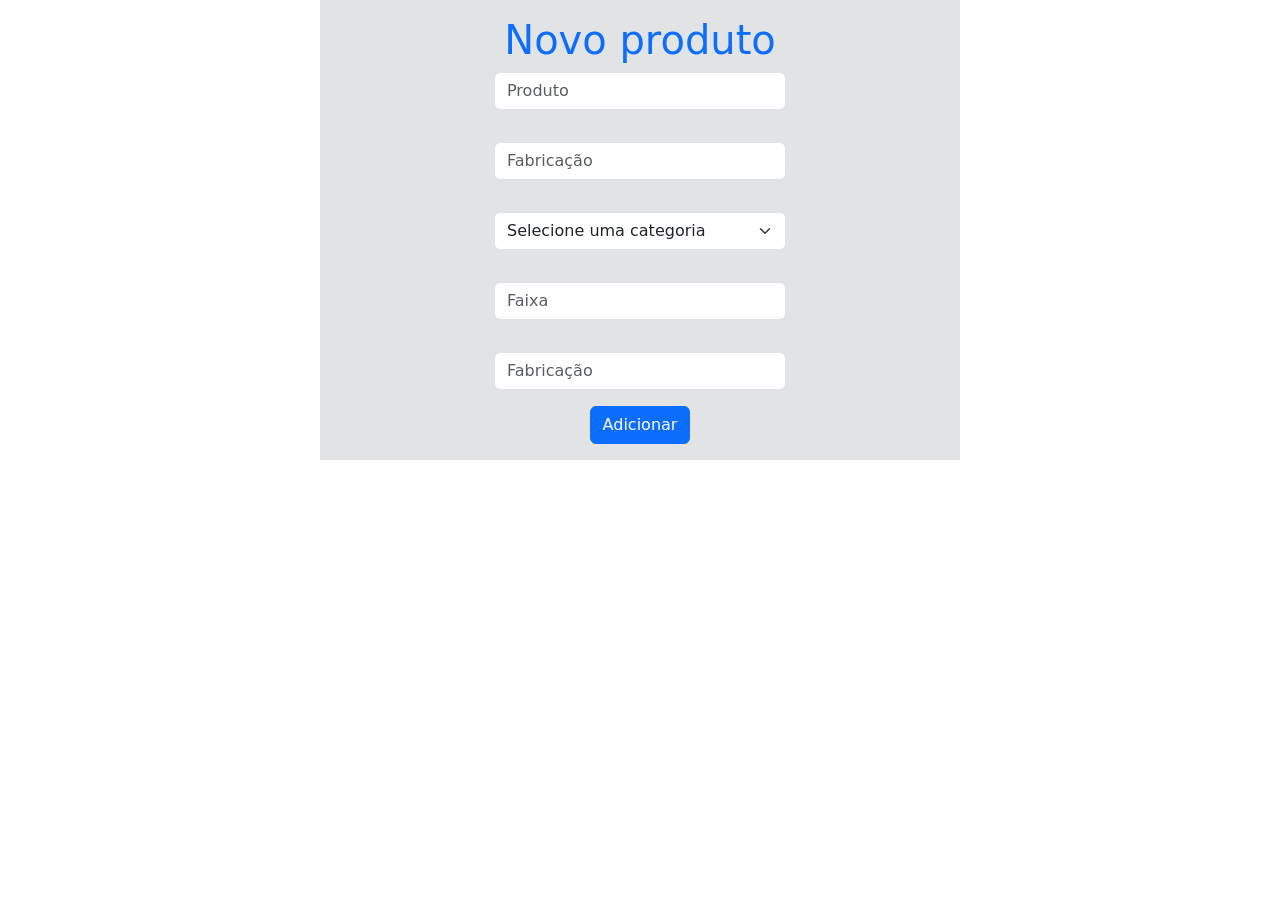
==== web/cadastro.html @ 8346c993 "Criando o cadastro" ====
<!DOCTYPE html>
<html lang="pt-br">

<head>
    <meta charset="UTF-8">
    <meta name="viewport" content="width=device-width, initial-scale=1.0">
    <meta name="description" content="">
    <meta name="keywords" content="">
    <title>Cadastro</title>
    <link rel="shortcut icon" href="img/favicon_fone.png" type="image/x-icon">
    <link href="https://cdn.jsdelivr.net/npm/bootstrap@5.3.8/dist/css/bootstrap.min.css" rel="stylesheet">
</head>

<body>
    <div class="container w-50 bg-secondary-subtle text-center py-3">

        <h1 class="text-primary">Novo produto</h1>

        <form class="row g-3 w-50 mx-auto" name="frmProduto" action="insert">

            <div class="mb-3">
                <input type="text" name="nome" class="form-control" placeholder="Produto"
                    aria-label="Digite nome do produto" required>
            </div>

            <div class="mb-3">
                <input type="text" name="fab" class="form-control" placeholder="Fabricação"
                    aria-label="Digite a fabricação " required>
            </div>

            <div class="mb-3">
                <select id="inputState" class="form-select" name="categoria" required>
                    <option value="" selected disabled>Selecione uma categoria</option>
                    <option>Jogos de Tabuleiro</option>
                    <option>Jogos Pedagógicos</option>
                    <option>Blocos de montar</option>
                    <option>Bonecas</option>
                    <option>Ar Livre</option>
                    <option>Quebra-cabeça</option>
                    <option>Cartas</option>

                </select>
            </div>

            <div class="mb-3">
                <input type="text" name="faixa" class="form-control" placeholder="Faixa"
                    aria-label="Digite a faixa Etária " required>
            </div>


            <div class="mb-3">
                <input type="text" name="preco" class="form-control" placeholder="Fabricação"
                    aria-label="Digite o preço " required>
            </div>
        </form>

        <button class="btn btn-primary" onclick="validar()">Adicionar
        </button>
    </div>
    <script src="https://cdn.jsdelivr.net/npm/@popperjs/core@2.11.8/dist/umd/popper.min.js"></script>
    <script src="https://cdn.jsdelivr.net/npm/bootstrap@5.3.8/dist/js/bootstrap.min.js"></script>
    <script src="scripts/validador.js"></script>

</body>

</html>
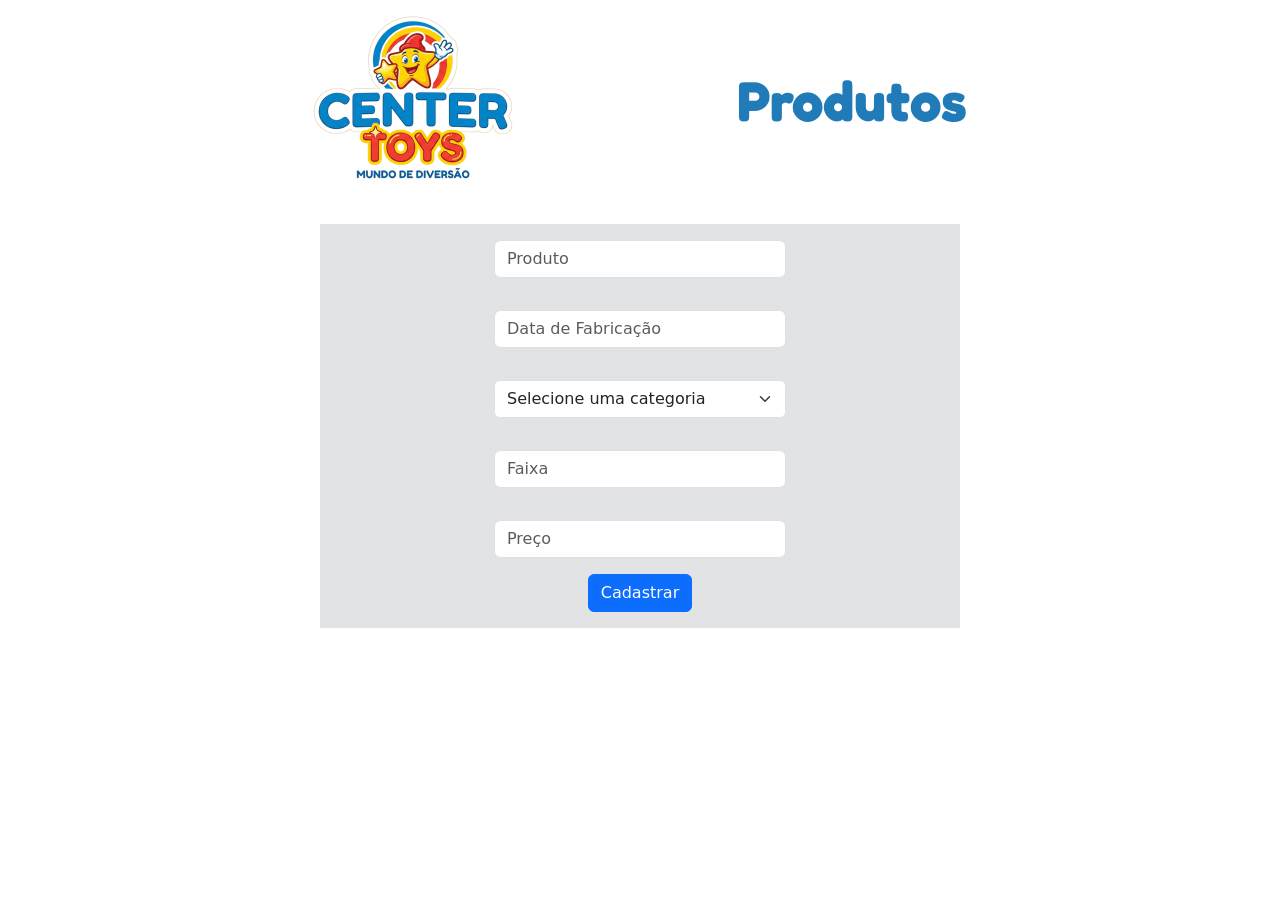
==== commit ac105aec: "Alterações gerais" ====
--- a/web/cadastro.html
+++ b/web/cadastro.html
@@ -2,34 +2,56 @@
 <html lang="pt-br">
 
 <head>
+
     <meta charset="UTF-8">
     <meta name="viewport" content="width=device-width, initial-scale=1.0">
+
     <meta name="description" content="">
     <meta name="keywords" content="">
-    <title>Cadastro</title>
-    <link rel="shortcut icon" href="img/favicon_fone.png" type="image/x-icon">
+
     <link href="https://cdn.jsdelivr.net/npm/bootstrap@5.3.8/dist/css/bootstrap.min.css" rel="stylesheet">
+    <link rel="stylesheet" href="style.css">
+
+    <link rel="preconnect" href="https://fonts.googleapis.com">
+    <link rel="preconnect" href="https://fonts.gstatic.com" crossorigin>
+    <link href="https://fonts.googleapis.com/css2?family=Fredoka:wght@300..700&display=swap" rel="stylesheet">
+
+    <title> Cadastro </title>
+    <link rel="shortcut icon" href="img/logo_personagem.png" type="image/x-icon">
+
 </head>
 
 <body>
+    <header class="d-flex flex-column flex-md-row align-items-center justify-content-center mb-4 gap-md-4">
+
+        <img id="logo" src="img/logo.png" alt="Logo Center Toys" class="img-fluid">
+        <h1 class="fw-bold titulo-pagina mb-0" id="titulo-pagina"> Produtos </h1>
+
+    </header>
+
+
     <div class="container w-50 bg-secondary-subtle text-center py-3">
-
-        <h1 class="text-primary">Novo produto</h1>
 
         <form class="row g-3 w-50 mx-auto" name="frmProduto" action="insert">
 
             <div class="mb-3">
+
                 <input type="text" name="nome" class="form-control" placeholder="Produto"
                     aria-label="Digite nome do produto" required>
+
             </div>
 
             <div class="mb-3">
-                <input type="text" name="fab" class="form-control" placeholder="Fabricação"
+
+                <input type="text" name="fab" class="form-control" placeholder="Data de Fabricação"
                     aria-label="Digite a fabricação " required>
+
             </div>
 
             <div class="mb-3">
+
                 <select id="inputState" class="form-select" name="categoria" required>
+
                     <option value="" selected disabled>Selecione uma categoria</option>
                     <option>Jogos de Tabuleiro</option>
                     <option>Jogos Pedagógicos</option>
@@ -40,24 +62,32 @@
                     <option>Cartas</option>
 
                 </select>
+
             </div>
 
             <div class="mb-3">
+
                 <input type="text" name="faixa" class="form-control" placeholder="Faixa"
                     aria-label="Digite a faixa Etária " required>
+
             </div>
 
 
             <div class="mb-3">
-                <input type="text" name="preco" class="form-control" placeholder="Fabricação"
-                    aria-label="Digite o preço " required>
+
+                <input type="text" name="preco" class="form-control" placeholder="Preço" aria-label="Digite o preço "
+                    required>
+
             </div>
+
         </form>
 
-        <button class="btn btn-primary" onclick="validar()">Adicionar
+        <button class="btn btn-primary" onclick="validar()"> Cadastrar
+
         </button>
+
     </div>
-    <script src="https://cdn.jsdelivr.net/npm/@popperjs/core@2.11.8/dist/umd/popper.min.js"></script>
+
     <script src="https://cdn.jsdelivr.net/npm/bootstrap@5.3.8/dist/js/bootstrap.min.js"></script>
     <script src="scripts/validador.js"></script>
 
--- a/web/style.css
+++ b/web/style.css
@@ -0,0 +1,160 @@
+:root {
+
+    --amareloClaro: #f9f6e5;
+    --azure: #207bb8;
+    --amarelo: #facf23;
+    --preto: #000000;
+    --branco: #ffffff;
+    --verde: #00bf63;
+    --vermelho: #e4392e;
+
+}
+
+#interface {
+
+    background-color: var(--amareloClaro);
+    font-family: "Fredoka", sans-serif;
+
+}
+
+#logo {
+
+    max-width: 300px; /* Limita o tamanho da logo em telas grandes, mas mantém responsivo */
+    height: auto;
+
+}
+
+.titulo-pagina {
+
+    color: var(--azure);
+    font-family: "Fredoka";
+
+}
+
+.txt-index{
+
+    color: var(--vermelho);
+
+}
+
+/* Estilo do container da tabela para destacar do fundo */
+.border-tabela {
+
+    border: 2px solid var(--amarelo);
+
+}
+
+/* Força a fonte na tabela do Bootstrap */
+.table {
+
+    font-family: "Fredoka", sans-serif;
+
+}
+
+.table th {
+
+    color: var(--azure);
+    font-weight: 600;
+
+}
+
+@media (max-width: 767px) {
+
+    #logo {
+
+        margin-bottom: 1rem;
+
+    }
+
+}
+
+/* Desktop: Logo e Título lado a lado perfeitamente alinhados */
+@media (min-width: 768px) {
+
+    #logo {
+
+        max-width: 200px;
+        margin-bottom: 0;
+        margin-right: 200px;
+
+    }
+
+    #logo-index {
+
+        max-width: 200px;
+        margin-bottom: 0;
+
+    }
+    
+    .titulo-pagina {
+
+        display: flex;
+        align-items: center;
+        line-height: 1;
+        font-size: 3.5rem;
+
+    }
+
+    .titulo-pagina-index {
+
+        color: var(--azure);
+        align-items: center;
+        line-height: 1;
+        font-size: 4rem;
+        margin-top: 20px;
+        text-align: center;
+
+    }
+
+}
+
+/* Efeito de hover suave para todos os botões */
+.btn {
+
+    transition: transform 0.2s ease, filter 0.2s ease;
+
+}
+
+.btn:hover {
+
+    transform: scale(1.03);
+    filter: brightness(0.95);
+
+}
+
+/* Identificadores dos Botões */
+#botaoAzul {
+
+    background-color: var(--azure);
+    color: var(--branco);
+    font-size: 1rem;
+    border: none;
+
+}
+
+#botaoAmarelo {
+
+    background-color: var(--amarelo);
+    color: var(--azure);
+    font-size: 0.9rem;
+    border: none;
+
+}
+
+#botaoVermelho {
+
+    background-color: var(--vermelho);
+    color: var(--amarelo);
+    font-size: 0.9rem;
+    border: none;
+
+}
+
+#botaoVerde {
+
+    background-color: var(--verde);
+    color: var(--amarelo);
+    font-size: 1rem;
+    border: none;
+
+}
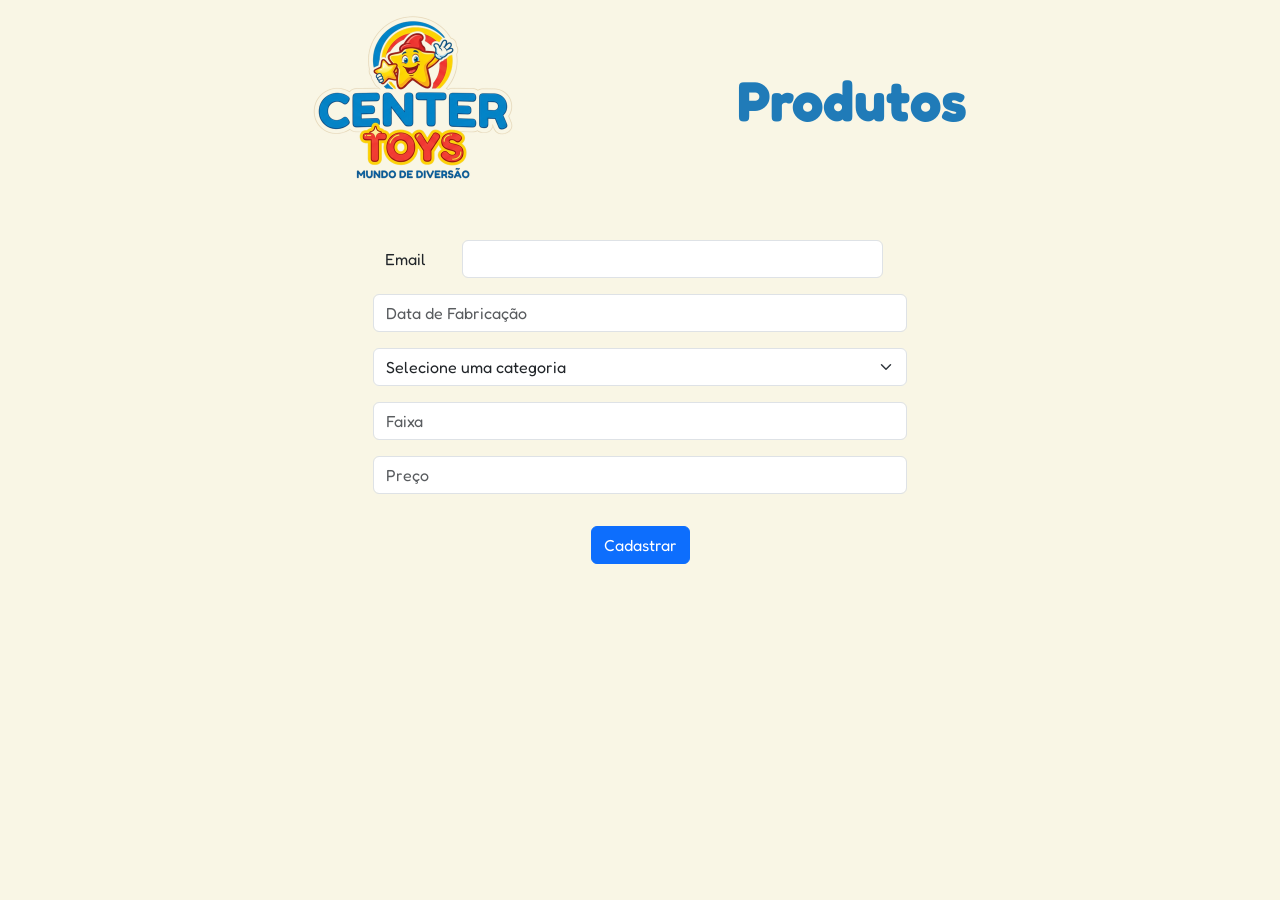
==== commit 98afe9c6: "Edição no cadastro" ====
--- a/web/cadastro.html
+++ b/web/cadastro.html
@@ -21,7 +21,8 @@
 
 </head>
 
-<body>
+<body id="interface">
+
     <header class="d-flex flex-column flex-md-row align-items-center justify-content-center mb-4 gap-md-4">
 
         <img id="logo" src="img/logo.png" alt="Logo Center Toys" class="img-fluid">
@@ -30,16 +31,20 @@
     </header>
 
 
-    <div class="container w-50 bg-secondary-subtle text-center py-3">
+    <div class=" container text-center py-3">
 
-        <form class="row g-3 w-50 mx-auto" name="frmProduto" action="insert">
+        <form class="row mb-3 w-50 mx-auto" name="frmProduto" action="insert">
 
-            <div class="mb-3">
+            <div class="row mb-3">
 
-                <input type="text" name="nome" class="form-control" placeholder="Produto"
-                    aria-label="Digite nome do produto" required>
+                <label for="inputEmail3" class="col-sm-2 col-form-label">Email</label>
+                <div class="col-sm-10">
 
+                    <input type="email" class="form-control" id="inputEmail3">
+
+                </div>
             </div>
+
 
             <div class="mb-3">
 
@@ -53,13 +58,13 @@
                 <select id="inputState" class="form-select" name="categoria" required>
 
                     <option value="" selected disabled>Selecione uma categoria</option>
-                    <option>Jogos de Tabuleiro</option>
-                    <option>Jogos Pedagógicos</option>
-                    <option>Blocos de montar</option>
-                    <option>Bonecas</option>
-                    <option>Ar Livre</option>
-                    <option>Quebra-cabeça</option>
-                    <option>Cartas</option>
+                    <option value="Jogos de Tabuleiro">Jogos de Tabuleiro</option>
+                    <option value="Jogos Pedagógicos">Jogos Pedagógicos</option>
+                    <option value="Blocos de montar">Blocos de montar</option>
+                    <option value="Bonecas">Bonecas</option>
+                    <option value="Ar Livre">Ar Livre</option>
+                    <option value="Quebra-cabeça">Quebra-cabeça</option>
+                    <option value="Cartas">Cartas</option>
 
                 </select>
 
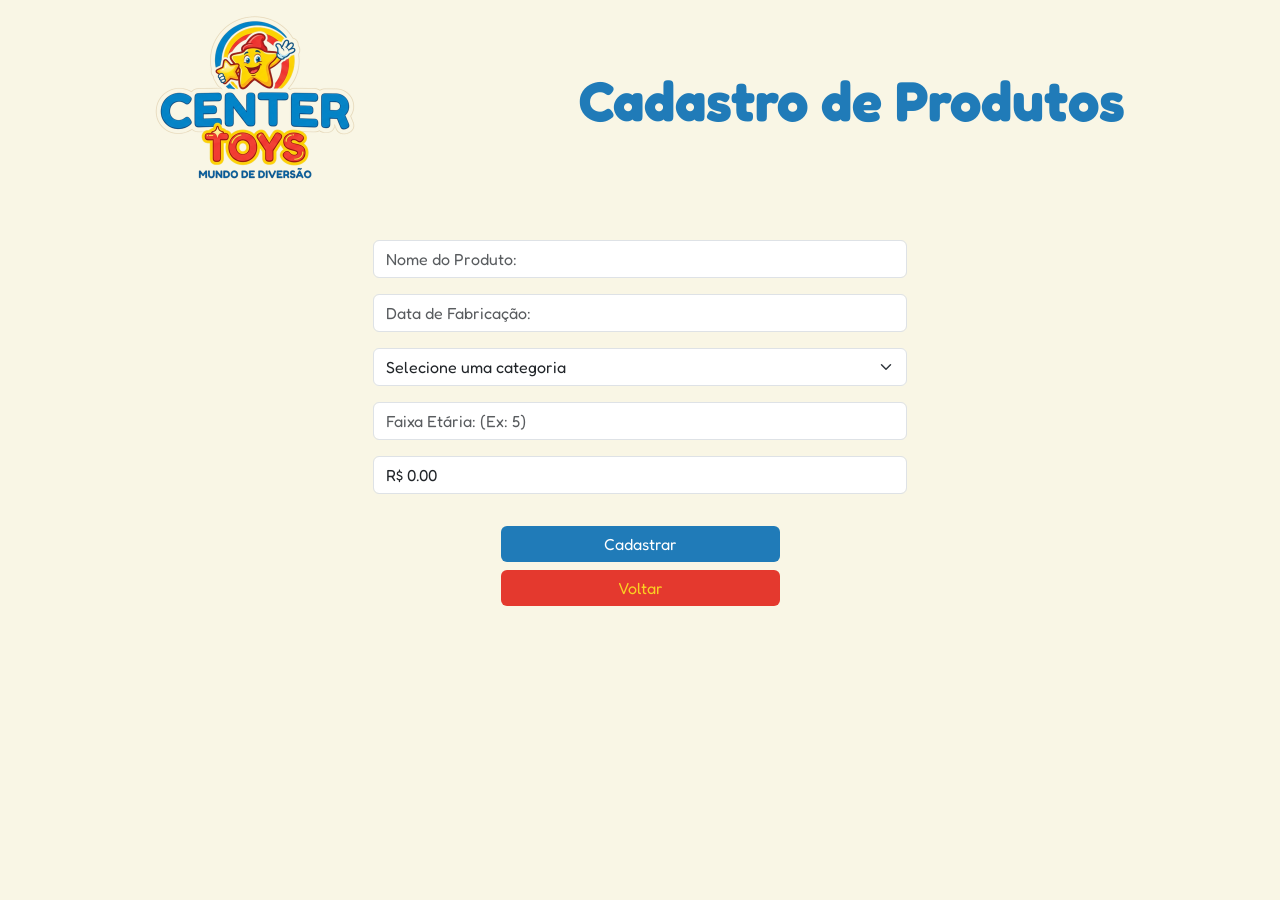
==== commit f89acd9e: "Atualização em cadastro.html e validar.js" ====
--- a/web/cadastro.html
+++ b/web/cadastro.html
@@ -26,7 +26,7 @@
     <header class="d-flex flex-column flex-md-row align-items-center justify-content-center mb-4 gap-md-4">
 
         <img id="logo" src="img/logo.png" alt="Logo Center Toys" class="img-fluid">
-        <h1 class="fw-bold titulo-pagina mb-0" id="titulo-pagina"> Produtos </h1>
+        <h1 class="fw-bold titulo-pagina mb-0" id="titulo-pagina"> Cadastro de Produtos </h1>
 
     </header>
 
@@ -35,21 +35,19 @@
 
         <form class="row mb-3 w-50 mx-auto" name="frmProduto" action="insert">
 
-            <div class="row mb-3">
+            <div class="mb-3">
 
-                <label for="inputEmail3" class="col-sm-2 col-form-label">Email</label>
-                <div class="col-sm-10">
+                <input type="text" name="nome" class="form-control" placeholder="Nome do Produto:" maxlength="50"
+                    required>
 
-                    <input type="email" class="form-control" id="inputEmail3">
-
-                </div>
             </div>
 
 
             <div class="mb-3">
 
-                <input type="text" name="fab" class="form-control" placeholder="Data de Fabricação"
-                    aria-label="Digite a fabricação " required>
+                <input type="text" name="fab" class="form-control" placeholder="Data de Fabricação:" maxlength="10"
+                    oninput="let v=this.value.replace(/\D/g,''); if(v.length>2) v=v.slice(0,2)+'/'+v.slice(2); if(v.length>5) v=v.slice(0,5)+'/'+v.slice(5,9); this.value=v;"
+                    required>
 
             </div>
 
@@ -72,24 +70,29 @@
 
             <div class="mb-3">
 
-                <input type="text" name="faixa" class="form-control" placeholder="Faixa"
-                    aria-label="Digite a faixa Etária " required>
+                <input type="text" name="faixa" class="form-control" placeholder="Faixa Etária: (Ex: 5)"
+                    onfocus="this.value = this.value.replace(' anos', '')"
+                    onblur="if(this.value && !this.value.includes(' anos')) this.value += ' anos'" required>
 
             </div>
 
 
             <div class="mb-3">
 
-                <input type="text" name="preco" class="form-control" placeholder="Preço" aria-label="Digite o preço "
+                <input type="text" name="preco" class="form-control" value="R$ 0.00"
+                    oninput="this.value = (Number(this.value.replace(/\D/g, '')) / 100).toLocaleString('pt-BR', { style: 'currency', currency: 'BRL' })"
                     required>
 
             </div>
 
         </form>
 
-        <button class="btn btn-primary" onclick="validar()"> Cadastrar
+        <div class="d-grid gap-2 col-3 mx-auto">
 
-        </button>
+            <a class="btn btn-primary" id="botaoAzul" type="button" onclick="validar()"> Cadastrar </a>
+            <a class="btn btn-primary" id="botaoVermelho" type="button" href="produtos.html"> Voltar </a>
+
+        </div>
 
     </div>
 
--- a/web/style.css
+++ b/web/style.css
@@ -136,7 +136,7 @@
 
     background-color: var(--amarelo);
     color: var(--azure);
-    font-size: 0.9rem;
+    font-size: 1rem;
     border: none;
 
 }
@@ -145,7 +145,7 @@
 
     background-color: var(--vermelho);
     color: var(--amarelo);
-    font-size: 0.9rem;
+    font-size: 1rem;
     border: none;
 
 }
